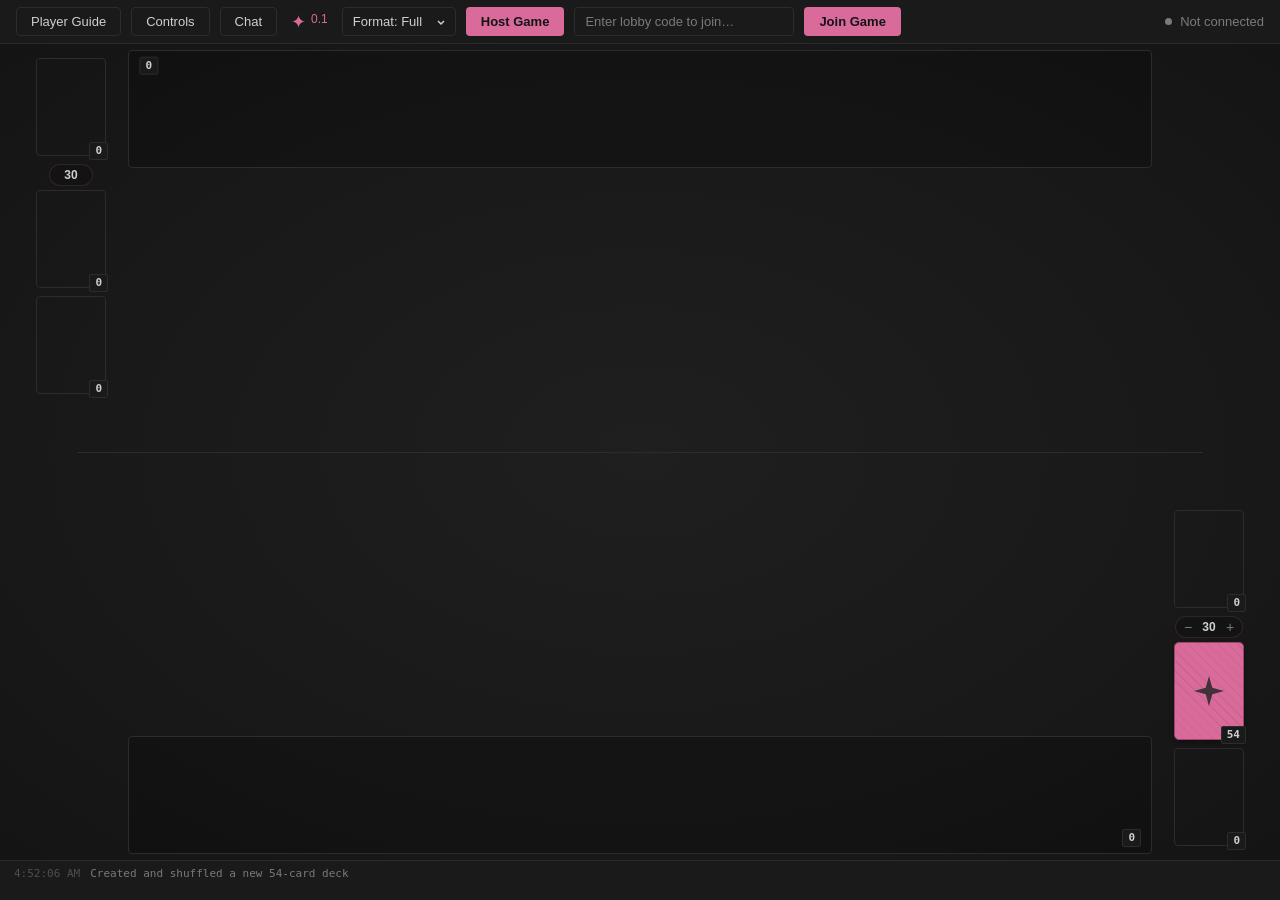
==== sigil/index.html @ 4a7f7f9b "sigil: update to latest version" ====
<!doctype html>
<html lang="en">
    <head>
        <meta charset="utf-8" />
        <meta name="viewport" content="width=device-width,initial-scale=1" />
        <title>Sigil (Version 0 Playtest)</title>
        <script src="peerjs.min.js"></script>
        <link rel="stylesheet" href="styles.css" />
    </head>
    <body>
        <header>
            <button id="btnGuide" class="secondary" type="button">
                Player Guide
            </button>
            <div class="controls-menu collapsed" id="controlsMenu">
                <button
                    class="controls-toggle secondary"
                    id="controlsHeader"
                    type="button"
                >
                    Controls
                </button>
                <div class="controls-panel">
                    <section class="controls-section">
                        <h3>Cards</h3>
                        <dl>
                            <dt><kbd>Drag</kbd></dt>
                            <dd>Move a card</dd>
                            <dt><kbd>T</kbd> + Drag</dt>
                            <dd>Rotate</dd>
                            <dt><kbd>P</kbd> + Click</dt>
                            <dd>Ping a card (visible to opponent)</dd>
                            <dt><kbd>C</kbd> + Hover</dt>
                            <dd>Show counter widget</dd>
                            <dt><kbd>C</kbd> + Scroll</dt>
                            <dd>Adjust counter value</dd>
                            <dt>Right-click</dt>
                            <dd>Open card / pile menu</dd>
                        </dl>
                    </section>
                    <section class="controls-section">
                        <h3>Chat</h3>
                        <dl>
                            <dt><kbd>Enter</kbd></dt>
                            <dd>Open chat</dd>
                            <dt><kbd>/</kbd></dt>
                            <dd>Open chat + start a command</dd>
                            <dt><kbd>Esc</kbd></dt>
                            <dd>Close chat</dd>
                        </dl>
                    </section>
                    <section class="controls-section">
                        <h3>Chat Commands</h3>
                        <dl>
                            <dt><code>/help</code></dt>
                            <dd>Show command list</dd>
                            <dt><code>/roll</code></dt>
                            <dd>Roll a d20</dd>
                            <dt><code>/win</code></dt>
                            <dd>Record a win</dd>
                            <dt><code>/stats</code></dt>
                            <dd>Show score</dd>
                            <dt><code>/reset</code></dt>
                            <dd>Reset board &amp; wins</dd>
                            <dt><code>/format</code> full | fast</dt>
                            <dd>Change format</dd>
                            <dt><code>/clear</code></dt>
                            <dd>Clear chat history</dd>
                        </dl>
                    </section>
                </div>
            </div>
            <!--<button id="btnRollD20" class="secondary" type="button">
                Roll d20
            </button>-->
            <div class="chat collapsed" id="chat">
                <button
                    class="chat-toggle secondary"
                    id="chatHeader"
                    type="button"
                >
                    Chat
                    <span class="chat-badge" id="chatBadge" hidden></span>
                </button>
                <div class="chat-panel">
                    <div class="chat-messages" id="chatMessages"></div>
                    <input
                        type="text"
                        id="chatInput"
                        class="chat-input"
                        placeholder="Type and press Enter…"
                        maxlength="500"
                        autocomplete="off"
                    />
                </div>
            </div>
            <span class="header-sep" aria-hidden="true"
                >✦ <span class="header-version">0.1</span></span
            >

            <select id="formatSelect" class="format-select">
                <option value="full">Format: Full</option>
                <option value="fast">Format: Fast</option>
            </select>
            <button id="btnHost">Host Game</button>
            <input
                type="text"
                id="joinId"
                placeholder="Enter lobby code to join…"
            />
            <button id="btnJoin">Join Game</button>
            <span class="status" id="status">Not connected</span>
        </header>

        <div class="table">
            <!-- Opponent half (top) -->
            <div class="half opp">
                <div class="hand-row">
                    <div class="hand opp" id="oppHand">
                        <div class="hand-pip" id="oppHandCount">0</div>
                    </div>
                </div>
                <div class="board-container">
                    <canvas class="board opp-board" id="oppBoard"></canvas>
                </div>
                <div class="zones-side">
                    <div class="side-label">Opponent</div>
                    <div class="zone">
                        <div class="pile" id="oppSetPile">
                            <div class="stacked"></div>
                            <div class="card-host"></div>
                            <div class="count-badge" id="oppSetCount">0</div>
                        </div>
                    </div>
                    <div class="zone">
                        <div class="counter readonly">
                            <span class="cnum" id="oppDeckCounter">0</span>
                        </div>
                        <div class="pile" id="oppDeckPile">
                            <div class="stacked"></div>
                            <div class="card-host"></div>
                            <div class="count-badge" id="oppDeckCount">0</div>
                        </div>
                    </div>
                    <div class="zone">
                        <div class="pile" id="oppDiscardPile">
                            <div class="stacked"></div>
                            <div class="card-host"></div>
                            <div class="count-badge" id="oppDiscardCount">
                                0
                            </div>
                        </div>
                    </div>
                </div>
            </div>

            <div class="midline"></div>

            <!-- Self half (bottom) -->
            <div class="half self">
                <div class="board-container">
                    <canvas class="board" id="selfBoard"></canvas>
                </div>
                <div class="hand-row">
                    <div class="hand self" id="selfHand">
                        <div class="hand-pip" id="selfHandCount">0</div>
                    </div>
                </div>
                <div class="zones-side">
                    <div class="side-label you">You</div>
                    <div class="zone">
                        <div class="pile" id="selfSetPile">
                            <div class="stacked"></div>
                            <div class="card-host"></div>
                            <div class="count-badge" id="selfSetCount">0</div>
                        </div>
                    </div>
                    <div class="zone">
                        <div class="counter" id="selfDeckCounterUI">
                            <button class="cb" data-act="dec" type="button">
                                −
                            </button>
                            <span class="cnum" id="selfDeckCounter">20</span>
                            <button class="cb" data-act="inc" type="button">
                                +
                            </button>
                        </div>
                        <div class="pile" id="selfDeckPile">
                            <div class="stacked"></div>
                            <div class="card-host"></div>
                            <div class="count-badge" id="selfDeckCount">0</div>
                        </div>
                    </div>
                    <div class="zone">
                        <div class="pile" id="selfDiscardPile">
                            <div class="stacked"></div>
                            <div class="card-host"></div>
                            <div class="count-badge" id="selfDiscardCount">
                                0
                            </div>
                        </div>
                    </div>
                </div>
            </div>
        </div>

        <div class="log" id="log"></div>

        <div class="ctx-menu" id="ctxMenu"></div>
        <div class="card-tooltip" id="cardTooltip"></div>

        <div class="modal-bg" id="modal">
            <div class="modal">
                <h3 id="modalTitle">Search deck</h3>
                <div class="deck-list" id="modalList"></div>
                <div class="footer">
                    <button class="secondary" id="modalClose">Close</button>
                </div>
            </div>
        </div>

        <div class="modal-bg" id="formatModal">
            <div class="modal modal-format">
                <h3>Fast format</h3>
                <div class="format-section">
                    <div class="format-section-title">
                        Choose a premade deck
                    </div>
                    <div class="format-premades" id="formatPremades"></div>
                </div>
                <div class="format-section">
                    <div class="format-section-title">
                        Or build your own — click cards to add or remove them.
                        Hover to see what a card does.
                    </div>
                    <div class="format-card-picker" id="formatCardPicker"></div>
                    <div class="format-card-count" id="formatCardCount">
                        0 / 25 cards
                    </div>
                </div>
                <div class="footer">
                    <div class="format-share">
                        <button
                            class="secondary"
                            id="formatExport"
                            type="button"
                        >
                            Export
                        </button>
                        <input
                            type="text"
                            id="formatDeckCode"
                            class="format-deck-code"
                            placeholder="Deck code…"
                            spellcheck="false"
                        />
                        <button
                            class="secondary"
                            id="formatImport"
                            type="button"
                        >
                            Import deck
                        </button>
                        <span
                            class="format-share-status"
                            id="formatShareStatus"
                        ></span>
                    </div>
                    <div class="format-actions">
                        <button
                            class="secondary"
                            id="formatCancel"
                            type="button"
                        >
                            Cancel
                        </button>
                        <button
                            class="secondary"
                            id="formatClearPick"
                            type="button"
                        >
                            Clear selected
                        </button>
                        <button id="formatApply" type="button">Save</button>
                    </div>
                </div>
            </div>
        </div>

        <div class="modal-bg" id="guideModal">
            <div class="modal modal-guide">
                <div class="guide-header">
                    <h3>Guide</h3>
                    <div class="guide-controls">
                        <button
                            class="secondary"
                            id="guideZoomOut"
                            type="button"
                            title="Zoom out"
                        >
                            −
                        </button>
                        <span class="guide-zoom" id="guideZoomLabel">100%</span>
                        <button
                            class="secondary"
                            id="guideZoomIn"
                            type="button"
                            title="Zoom in"
                        >
                            +
                        </button>
                        <button
                            class="secondary"
                            id="guideZoomFit"
                            type="button"
                            title="Fit to window"
                        >
                            Fit
                        </button>
                        <button
                            class="secondary"
                            id="guideOpenTab"
                            type="button"
                            title="Open the image in a new tab"
                        >
                            Open in tab
                        </button>
                        <button class="secondary" id="guideClose" type="button">
                            Close
                        </button>
                    </div>
                </div>
                <div class="guide-image-container" id="guideImageContainer">
                    <div class="guide-image-wrap">
                        <img id="guideImage" src="guide.png" alt="Guide" />
                    </div>
                </div>
            </div>
        </div>

        <script src="game.js" defer></script>
    </body>
</html>
---- sigil/styles.css ----
:root {
    --bg: #141414;
    --table: #181818;
    --table2: #1f1f1f;
    --panel: #1a1a1a;
    --panel2: #232323;
    --border: #2c2c2c;
    --border-soft: #1f1f1f;
    --text: #cfcfcf;
    --muted: #7a7a7a;
    --accent: #4a7fb4;
    --accent2: #3a6a99;
    --accent-glow: rgba(74, 127, 180, 0.78);
    --accent-tint: rgba(74, 127, 180, 0.16);
    --danger: #c47070;
    --red: #c44545;
    --ok: #88c098;
    /* Card-back palette — solid blue to pop against the near-black
       table. The sparkle mark is light gray, matching the reference. */
    --card-back: #4a7fb4;
    --card-back2: #5e93c8;
    --card-back-border: #345d85;
    --card-back-mark: rgba(207, 207, 207, 0.92);
}
* {
    box-sizing: border-box;
}
html,
body {
    height: 100%;
}
body {
    margin: 0;
    font-family: -apple-system, BlinkMacSystemFont, "Segoe UI", sans-serif;
    background: var(--bg);
    color: var(--text);
    font-size: 14px;
    display: flex;
    flex-direction: column;
    overflow: hidden;
}
header {
    padding: 7px 16px;
    background: var(--panel);
    border-bottom: 1px solid var(--border);
    display: flex;
    align-items: center;
    gap: 10px;
    flex-wrap: wrap;
    flex-shrink: 0;
}
header h1 {
    font-size: 13px;
    margin: 0;
    font-weight: 500;
    color: var(--text);
}
/* Inline sigil — separates the local-action group (title + Guide /
   Roll d20) from the network controls (Host / Join). Echoes the
   card-back mark. */
.header-sep {
    color: var(--accent);
    font-size: 18px;
    line-height: 1;
    user-select: none;
    margin: 0 4px;
}
.header-version {
    color: var(--accent);
    font-size: 12px;
    user-select: none;
    line-height: 1;
    vertical-align: top;
}
button {
    background: var(--accent);
    color: var(--accent-text, #f5f5f5);
    border: 1px solid transparent;
    padding: 6px 14px;
    border-radius: 4px;
    cursor: pointer;
    font-size: 13px;
    font-family: inherit;
    font-weight: 600;
    transition:
        background 0.1s ease,
        border-color 0.1s ease,
        color 0.1s ease;
}
button:hover {
    background: var(--accent2);
    color: var(--accent-text, #f5f5f5);
}
button:active {
    transform: translateY(1px);
}
button.secondary {
    background: transparent;
    border-color: var(--border);
    color: var(--text);
    font-weight: 500;
}
button.secondary:hover {
    /* Keep text bright on hover so the affordance stays readable
       regardless of palette — for dark accents (black) the accent
       border alone would be invisible. The subtle bg lift gives a
       visible feedback even when the accent itself is dim. */
    background: rgba(255, 255, 255, 0.04);
    border-color: var(--accent);
    color: var(--text);
}
input[type="text"] {
    background: transparent;
    color: var(--text);
    border: 1px solid var(--border);
    border-radius: 4px;
    padding: 6px 10px;
    font-family: inherit;
    font-size: 13px;
    min-width: 220px;
    outline: none;
    transition:
        border-color 0.12s ease,
        box-shadow 0.12s ease;
}
input[type="text"]:focus {
    border-color: var(--accent);
    box-shadow: 0 0 0 2px var(--accent-tint);
}
input[type="text"]::placeholder {
    color: var(--muted);
}
.format-select {
    background: transparent;
    color: var(--text);
    border: 1px solid var(--border);
    border-radius: 4px;
    padding: 6px 28px 6px 10px;
    font-family: inherit;
    font-size: 13px;
    cursor: pointer;
    appearance: none;
    -webkit-appearance: none;
    /* Tiny chevron rendered via SVG background so the native dropdown
       indicator (which the appearance reset hid) still has a visual. */
    background-image: url("data:image/svg+xml;utf8,<svg xmlns='http://www.w3.org/2000/svg' viewBox='0 0 12 12' fill='none' stroke='%23cfcfcf' stroke-width='1.5'><path d='M3 5l3 3 3-3'/></svg>");
    background-repeat: no-repeat;
    background-position: right 8px center;
    background-size: 12px;
}
.format-select:hover,
.format-select:focus {
    border-color: var(--muted);
    outline: none;
}
.format-select option {
    background: var(--panel);
    color: var(--text);
}

.status {
    margin-left: auto;
    color: var(--muted);
    font-size: 13px;
    display: inline-flex;
    align-items: center;
    gap: 8px;
}
.status::before {
    content: "";
    width: 7px;
    height: 7px;
    border-radius: 50%;
    background: currentColor;
}
.status.connected {
    color: var(--ok);
}
.status.error {
    color: var(--danger);
}

.table {
    flex: 1;
    background: radial-gradient(
        ellipse at center,
        var(--table2) 0%,
        var(--table) 70%,
        var(--bg) 100%
    );
    display: flex;
    flex-direction: column;
    min-height: 0;
    overflow: hidden;
}
.half {
    flex: 1;
    display: flex;
    flex-direction: column;
    min-height: 0;
    position: relative; /* anchor for the absolutely-positioned zones-side */
}
.midline {
    height: 1px;
    background: var(--border);
    margin: 0 6%;
    flex-shrink: 0;
}

/* board-container holds the board (full-bleed) and a zones-side overlay
     for deck/discard. Cards can be dropped anywhere on the board. */
.board-container {
    flex: 1;
    position: relative;
    min-height: 0;
}
.board {
    position: absolute;
    inset: 0;
    overflow: hidden;
    display: block;
    touch-action: none;
}
canvas.board {
    /* canvas-specific: fill container */
    width: 100%;
    height: 100%;
}
.board.opp-board {
    transform: rotate(180deg);
}
.board.grab {
    cursor: grabbing;
}

/* Deck + discard column. Floats absolutely over the half so its height
   does not push on the hand-row or shrink the play canvas. It hugs the
   inner edge of the centered hand rectangle horizontally, and anchors to
   the player's edge vertically (bottom for self, top for opp).
   pointer-events: none lets the empty parts pass clicks through to the
   canvas behind; the piles and counter buttons override with auto. */
.zones-side {
    position: absolute;
    display: flex;
    flex-direction: column;
    gap: 8px;
    align-items: center;
    padding: 6px 14px;
    z-index: 5;
    pointer-events: none;
}
.zones-side > * {
    pointer-events: auto;
}
/* Inner edge of the centered hand = 50% ± (hand-width / 2). Hand width is
   `min(80%, calc(100% - 240px))`, so its half-width is the same min(...). */
.half.self .zones-side {
    left: calc(50% + min(40%, calc(50% - 120px)) + 8px);
    bottom: 8px;
}
.half.opp .zones-side {
    right: calc(50% + min(40%, calc(50% - 120px)) + 8px);
    top: 8px;
}

.dragging-ghost-src {
    visibility: hidden;
}
.board.drag-over {
    outline: 1px dashed var(--accent-glow);
    outline-offset: -4px;
}

/* hand-row is just a thin strip at the player's edge — only contains the
   hand. The deck/discard live in a separate .zones-side overlay that's
   anchored to the half (see below), so this row's height doesn't shrink
   the play area. */
.hand-row {
    display: flex;
    justify-content: center;
    align-items: center;
    flex-shrink: 0;
    padding: 6px 0;
}
.hand {
    /* 80% of window, but clamped so ~120px of room is reserved on each
       side for the zones-side column. */
    width: min(80%, calc(100% - 240px));
    min-height: 118px;
    display: flex;
    align-items: center;
    justify-content: center;
    padding: 6px 8px;
    border-radius: 4px;
    flex-wrap: wrap;
    background: rgba(0, 0, 0, 0.22);
    position: relative; /* anchor for the hand-pip count badge */
}
/* Small "current cards in hand" count in the hand's inner corner —
   rectangular bordered chip matching the deck/discard pile count-badge
   so the three "card-count" readouts share one visual language. */
.hand-pip {
    position: absolute;
    bottom: 6px;
    right: 10px;
    background: var(--panel);
    border: 1px solid var(--border);
    color: var(--text);
    border-radius: 2px;
    padding: 1px 5px;
    font-family: ui-monospace, Menlo, monospace;
    font-size: 11px;
    font-weight: 600;
    line-height: 1.3;
    font-variant-numeric: tabular-nums;
    pointer-events: none;
    z-index: 4;
}
.hand.opp .hand-pip {
    /* Opp's hand is rotated 180°; counter-rotate the pip so the digit
       reads upright from our perspective. */
    transform: rotate(180deg);
}
.half.self .hand {
    border: 1px solid var(--border);
}
.half.opp .hand {
    border: 1px solid var(--border);
}
.hand.opp {
    transform: rotate(180deg);
}
.hand.drag-over,
.hand-row.drag-over {
    background: var(--accent-tint);
    border-radius: 4px;
}

.card-wrap {
    position: relative;
    margin-left: -22px;
    cursor: grab;
}
.card-wrap:first-child {
    margin-left: 0;
}
.hand:not(.opp) .card-wrap:hover:not(.dragging-ghost-src) {
    transform: translateY(-10px);
    z-index: 5;
}
.hand:not(.opp) .card-wrap.menu-open {
    transform: translateY(-10px);
    z-index: 6;
}
.card-wrap:active {
    cursor: grabbing;
}

/* Zone (deck/discard) pile */
.zone {
    display: flex;
    flex-direction: column;
    align-items: center;
    gap: 4px;
}

/* Number counter (above the deck and on cards). Single rounded chip
   with a "−", value, and "+" inside — visually mirrors the canvas
   widget drawn on cards while C is held (see drawCounterWidget). */
.counter {
    display: inline-flex;
    align-items: center;
    background: rgba(20, 20, 20, 0.92);
    border: 1px solid var(--accent-tint);
    border-radius: 999px;
    padding: 0 2px;
    font-size: 12px;
    font-weight: 600;
    color: var(--text);
    line-height: 1;
    font-variant-numeric: tabular-nums;
}
.counter .cnum {
    min-width: 22px;
    text-align: center;
    padding: 4px 4px;
}
.counter .cb {
    background: transparent;
    border: 0;
    color: var(--muted);
    width: 20px;
    height: 20px;
    padding: 0;
    border-radius: 999px;
    font-size: 14px;
    font-weight: 500;
    line-height: 1;
    cursor: pointer;
    display: inline-flex;
    align-items: center;
    justify-content: center;
    transition:
        background 0.1s ease,
        color 0.1s ease;
}
.counter .cb:hover {
    background: rgba(255, 255, 255, 0.06);
    color: var(--accent);
}
.counter.readonly {
    padding: 0 10px;
}
.zone .label {
    font-size: 10px;
    text-transform: uppercase;
    letter-spacing: 0.7px;
    color: var(--muted);
}
.zone .pile {
    position: relative;
    width: 70px;
    height: 98px;
    cursor: pointer;
}
.half.opp .zone .pile#oppDeckPile {
    cursor: default; /* opp's deck isn't clickable from this side */
}
.zone .pile .stacked {
    position: absolute;
    inset: 0;
    background: transparent;
    border: 1px solid var(--border);
    border-radius: 4px;
}
.zone .pile.drag-over .stacked {
    border-color: var(--accent);
    background: var(--accent-tint);
}
.zone .pile .card-host {
    position: absolute;
    inset: 0;
}
.zone .pile .count-badge {
    position: absolute;
    bottom: -4px;
    right: -2px;
    background: var(--panel);
    border: 1px solid var(--border);
    color: var(--text);
    border-radius: 2px;
    padding: 1px 5px;
    font-family: ui-monospace, Menlo, monospace;
    font-size: 11px;
    font-weight: 600;
    font-variant-numeric: tabular-nums;
    line-height: 1.3;
    z-index: 5;
    pointer-events: none;
}

/* Card visuals */
.card {
    width: 70px;
    height: 98px;
    background: #e8e6df;
    color: #1f1f1f;
    border-radius: 5px;
    display: flex;
    flex-direction: column;
    padding: 5px 7px;
    font-weight: 600;
    box-shadow: 0 2px 5px rgba(0, 0, 0, 0.35);
    user-select: none;
    position: relative;
    border: 1px solid rgba(0, 0, 0, 0.22);
}
.card.red {
    color: var(--red);
}
.card.face-down {
    /* Subtle diagonal stripe pattern overlaid on the solid card-back
       color. The stripe color is per-palette: light-with-low-alpha for
       dark backs, dark-with-low-alpha for light backs, so the texture
       reads regardless of which color the player picked. */
    background:
        repeating-linear-gradient(
            45deg,
            transparent 0,
            transparent 6px,
            var(--card-back-pattern) 6px,
            var(--card-back-pattern) 7px
        ),
        var(--card-back);
    border: 1px solid var(--card-back-border);
    overflow: hidden;
}
/* Sigil mark on every face-down card — 4-point sparkle. Same motif on
   canvas-drawn played cards (see drawCardBack), so deck/discard piles
   and played face-down cards read as one design. */
.card.face-down::before {
    content: "";
    position: absolute;
    top: 50%;
    left: 50%;
    width: 30px;
    height: 30px;
    margin: -15px 0 0 -15px;
    background: var(--card-back-mark);
    clip-path: polygon(
        50% 0%,
        61% 39%,
        100% 50%,
        61% 61%,
        50% 100%,
        39% 61%,
        0% 50%,
        39% 39%
    );
    pointer-events: none;
}
.card.small.face-down::before {
    width: 22px;
    height: 22px;
    margin: -11px 0 0 -11px;
}
.card .corner {
    font-size: 13px;
    line-height: 1.05;
}
.card .corner.br {
    margin-top: auto;
    align-self: flex-end;
    transform: rotate(180deg);
}
.card .center {
    position: absolute;
    top: 50%;
    left: 50%;
    transform: translate(-50%, -50%);
    font-size: 22px;
}
.card.small {
    width: 54px;
    height: 76px;
    padding: 4px 5px;
}
.card.small .corner {
    font-size: 11px;
}
.card.small .center {
    font-size: 16px;
}
.card.joker .center {
    font-size: 11px;
    font-weight: 700;
    letter-spacing: 0.5px;
}

/* Ghost element (floats during drag) */
.drag-ghost {
    position: fixed;
    pointer-events: none;
    z-index: 1000;
    opacity: 0.9;
    box-shadow: 0 8px 20px rgba(0, 0, 0, 0.45);
    transform: rotate(2deg);
    border-radius: 5px;
}

/* Card tooltip (appears after hovering a played card for ~1s) */
.card-tooltip {
    position: fixed;
    background: var(--panel);
    color: var(--text);
    border: 1px solid var(--border);
    border-radius: 4px;
    padding: 7px 10px;
    font-size: 14px;
    line-height: 1.35;
    max-width: 280px;
    box-shadow: 0 6px 18px rgba(0, 0, 0, 0.5);
    z-index: 500;
    pointer-events: none;
    opacity: 0;
    transform: translateY(4px);
    transition:
        opacity 0.12s ease,
        transform 0.12s ease;
    white-space: pre-wrap;
}
.card-tooltip.visible {
    opacity: 1;
    transform: translateY(0);
}
.card-tooltip .tt-title {
    font-weight: 600;
    color: var(--accent);
    margin-bottom: 3px;
}

/* Context menu */
.ctx-menu {
    position: fixed;
    background: var(--panel);
    border: 1px solid var(--border);
    border-radius: 4px;
    padding: 4px;
    box-shadow: 0 6px 20px rgba(0, 0, 0, 0.5);
    z-index: 200;
    min-width: 180px;
    display: none;
    flex-direction: column;
}
.ctx-menu.open {
    display: flex;
}
.ctx-menu .item {
    padding: 6px 10px;
    border-radius: 2px;
    cursor: pointer;
    font-size: 13px;
    color: var(--text);
    display: flex;
    align-items: center;
    gap: 8px;
    position: relative;
}
.ctx-menu .item:hover {
    background: var(--accent);
    color: var(--accent-text, #f5f5f5);
}
.ctx-menu .item.disabled {
    color: var(--muted);
    cursor: not-allowed;
}
.ctx-menu .item.disabled:hover {
    background: transparent;
    color: var(--muted);
}
.ctx-menu .ctx-label {
    flex: 1;
    min-width: 0;
}
.ctx-menu .ctx-swatch {
    width: 14px;
    height: 14px;
    border-radius: 2px;
    border: 1px solid rgba(0, 0, 0, 0.4);
    flex-shrink: 0;
}
.ctx-menu .item.has-submenu .ctx-arrow {
    color: var(--muted);
    margin-left: 6px;
    font-size: 14px;
    line-height: 1;
}
.ctx-menu .item.has-submenu:hover .ctx-arrow {
    color: var(--accent-text, #f5f5f5);
}
.ctx-menu .ctx-submenu {
    position: absolute;
    top: -5px;
    left: 100%;
    background: var(--panel);
    border: 1px solid var(--border);
    border-radius: 4px;
    padding: 4px;
    min-width: 140px;
    display: none;
    flex-direction: column;
    box-shadow: 0 6px 20px rgba(0, 0, 0, 0.5);
    z-index: 1;
}
.ctx-menu .item.has-submenu:hover > .ctx-submenu,
.ctx-menu .ctx-submenu:hover {
    display: flex;
}
/* Flip the submenu when opening to the right or down would clip the
   viewport. JS adds the class on mouseenter after measuring. */
.ctx-menu .item.has-submenu.flip-left > .ctx-submenu {
    left: auto;
    right: 100%;
}
.ctx-menu .item.has-submenu.flip-up > .ctx-submenu {
    top: auto;
    bottom: -5px;
}
.ctx-menu .sep {
    height: 1px;
    background: var(--border);
    margin: 4px 2px;
}
.ctx-menu .header {
    padding: 4px 10px;
    font-size: 11px;
    color: var(--muted);
    text-transform: uppercase;
    letter-spacing: 0.5px;
}

/* Modal */
.modal-bg {
    display: none;
    position: fixed;
    inset: 0;
    background: rgba(0, 0, 0, 0.6);
    z-index: 100;
    justify-content: center;
    align-items: center;
}
.modal-bg.open {
    display: flex;
}
.modal {
    background: var(--panel);
    border: 1px solid var(--border);
    border-radius: 4px;
    padding: 22px 24px;
    max-width: 90vw;
    max-height: 80vh;
    overflow: auto;
    min-width: 420px;
}
.modal h3 {
    margin: 0 0 14px;
    font-size: 14px;
    font-weight: 600;
    color: var(--text);
}

/* Guide modal — image viewer with zoom + pan. Pin to a fixed size so the
   modal doesn't grow / shrink as the image zoom changes. */
.modal-guide {
    padding: 14px;
    width: 94vw;
    height: 92vh;
    max-width: 94vw;
    max-height: 92vh;
    overflow: hidden;
    display: flex;
    flex-direction: column;
    gap: 10px;
    min-width: 480px;
    box-sizing: border-box;
}
.guide-header {
    display: flex;
    align-items: center;
    justify-content: space-between;
    gap: 10px;
    flex-shrink: 0;
}
.guide-header h3 {
    margin: 0;
}
.guide-controls {
    display: flex;
    align-items: center;
    gap: 6px;
}
.guide-controls .guide-zoom {
    font-size: 12px;
    color: var(--muted);
    min-width: 44px;
    text-align: center;
    font-variant-numeric: tabular-nums;
}
.guide-image-container {
    flex: 1;
    min-height: 0;
    overflow: auto;
    background: rgba(0, 0, 0, 0.35);
    border: 1px solid var(--border);
    border-radius: 4px;
    cursor: grab;
}
.guide-image-container.grabbing {
    cursor: grabbing;
}
/* Inner wrap is at least the container's size so the image centers when
   it fits, and grows to the image's actual size when zoomed in so the
   container scrolls all the way to either edge in both axes. */
.guide-image-wrap {
    width: max-content;
    height: max-content;
    min-width: 100%;
    min-height: 100%;
    display: flex;
    align-items: center;
    justify-content: center;
    box-sizing: border-box;
}
.guide-image-container img {
    display: block;
    user-select: none;
    -webkit-user-drag: none;
    flex-shrink: 0;
    /* Image width is set in JS based on the zoom factor; height auto. */
}
.modal .deck-list {
    display: flex;
    flex-direction: column;
    gap: 14px;
    margin-bottom: 12px;
}
.modal .deck-list .suit-group {
    display: flex;
    flex-direction: column;
    gap: 6px;
    padding-top: 10px;
    border-top: 1px solid var(--border);
}
.modal .deck-list .suit-group:first-child {
    padding-top: 0;
    border-top: 0;
}
.modal .deck-list .suit-label {
    font-size: 12px;
    color: var(--muted);
    display: flex;
    align-items: center;
    gap: 6px;
}
.modal .deck-list .suit-label .sym {
    font-size: 16px;
    line-height: 1;
}
.modal .deck-list .suit-label.red {
    color: var(--red);
}
.modal .deck-list .suit-cards {
    display: flex;
    flex-wrap: wrap;
    gap: 6px;
}
/* Standard suits use a fixed 14-column grid (9 number columns + a thin
   divider column + 4 ace/face columns) so face cards align across all
   suits even when number cards are missing — the column width matches
   .card.small so each card fills its slot. */
.modal .deck-list .suit-grid {
    display: grid;
    grid-template-columns: repeat(9, 54px) auto repeat(4, 54px);
    gap: 6px;
    justify-content: start;
    align-items: center;
}
/* Thin vertical line separating number cards (2–10) from ace/face cards
   inside a suit row. Fades at both ends so it reads as a soft seam,
   not a hard cut. */
.modal .deck-list .rank-divider {
    width: 1px;
    height: 64px;
    align-self: center;
    background: linear-gradient(
        to bottom,
        transparent 0%,
        var(--border) 30%,
        var(--border) 70%,
        transparent 100%
    );
    margin: 0 6px;
    flex-shrink: 0;
}
.modal .deck-list .suit-grid .rank-divider {
    grid-column: 10;
    margin: 0;
}
.modal .deck-list .card.pickable {
    cursor: pointer;
    transition: transform 0.1s;
}
.modal .deck-list .card.pickable:hover {
    transform: translateY(-4px);
}
.modal .footer {
    display: flex;
    justify-content: flex-end;
    gap: 8px;
}
.modal-format .footer {
    justify-content: space-between;
    align-items: center;
    flex-wrap: wrap;
    row-gap: 8px;
    /* Extra bottom room for the share status that floats below the
       share row — sits inside the footer's padding so it never wraps
       the row even when the message is long. */
    padding-bottom: 18px;
    position: relative;
}
.modal-format .format-share {
    display: flex;
    align-items: center;
    gap: 6px;
    position: relative;
}
.modal-format .format-deck-code {
    width: 180px;
    min-width: 0;
    font-family: ui-monospace, Menlo, monospace;
    font-size: 12px;
    padding: 5px 8px;
}
.modal-format .format-share-status {
    /* Absolutely positioned below the share row so the (potentially
       long) status text doesn't push the row to wrap or shrink the
       Cancel/Clear/Save group beside it. */
    position: absolute;
    top: calc(100% + 4px);
    left: 0;
    font-family: ui-monospace, Menlo, monospace;
    font-size: 11px;
    color: var(--muted);
    white-space: nowrap;
    pointer-events: none;
}
.modal-format .format-share-status.error {
    color: var(--danger);
}
.modal-format .format-share-status.ok {
    color: var(--ok);
}
.modal-format .format-actions {
    display: flex;
    gap: 8px;
}

/* Fast-format deck-picker modal */
.modal-format {
    min-width: 720px;
    max-width: 820px;
    max-height: 92vh;
}
.modal-format .format-section {
    margin-bottom: 16px;
}
.modal-format .format-section-title {
    font-size: 12px;
    color: var(--muted);
    margin-bottom: 8px;
}
.modal-format .format-section-title code {
    background: rgba(255, 255, 255, 0.05);
    border: 1px solid var(--border);
    border-radius: 2px;
    padding: 0 3px;
    font-size: 11px;
    color: var(--text);
}
.modal-format .format-premades {
    display: flex;
    flex-wrap: wrap;
    gap: 6px;
}
/* Visual card picker — same suit-grouped layout as the search-deck
   modal, but each card is a toggle: dimmed by default, full opacity
   when picked, with an accent ring as the chosen indicator. */
.format-card-picker {
    display: flex;
    flex-direction: column;
    gap: 14px;
    margin-bottom: 6px;
}
.format-card-picker .suit-group {
    display: flex;
    flex-direction: column;
    gap: 6px;
    padding-top: 10px;
    border-top: 1px solid var(--border);
}
.format-card-picker .suit-group:first-child {
    padding-top: 0;
    border-top: 0;
}
.format-card-picker .suit-label {
    font-size: 12px;
    color: var(--muted);
    display: flex;
    align-items: center;
    gap: 6px;
}
.format-card-picker .suit-label .sym {
    font-size: 16px;
    line-height: 1;
}
.format-card-picker .suit-label.red {
    color: var(--red);
}
.format-card-picker .suit-cards {
    display: flex;
    flex-wrap: wrap;
    gap: 6px;
}
.format-card-picker .suit-grid {
    display: grid;
    grid-template-columns: repeat(9, 54px) auto repeat(4, 54px);
    gap: 6px;
    justify-content: start;
    align-items: center;
}
.format-card-picker .suit-grid .rank-divider {
    grid-column: 10;
    margin: 0;
    width: 1px;
    height: 64px;
    align-self: center;
    background: linear-gradient(
        to bottom,
        transparent 0%,
        var(--border) 30%,
        var(--border) 70%,
        transparent 100%
    );
}
.format-card-picker .card {
    cursor: pointer;
    opacity: 0.45;
    transition:
        opacity 0.1s,
        box-shadow 0.1s,
        transform 0.1s;
}
.format-card-picker .card:hover {
    opacity: 0.85;
    transform: translateY(-2px);
}
.format-card-picker .card.picked {
    opacity: 1;
    box-shadow:
        0 0 0 2px var(--accent),
        0 3px 6px rgba(0, 0, 0, 0.45);
}
.modal-format .format-card-count {
    margin-top: 6px;
    font-size: 12px;
    color: var(--muted);
    font-family: ui-monospace, Menlo, monospace;
    font-variant-numeric: tabular-nums;
    line-height: 1.55;
}
.modal-format .format-card-count.error {
    color: var(--danger);
}

.log {
    background: var(--panel);
    border-top: 1px solid var(--border);
    padding: 4px 14px;
    font-family: ui-monospace, Menlo, monospace;
    font-size: 11px;
    color: var(--muted);
    /* Fixed height — must NOT grow when new entries are added,
       or the table above resizes and percentage-positioned cards
       visually shift between the drop and the render. */
    height: 40px;
    overflow-y: auto;
    flex-shrink: 0;
    box-sizing: border-box;
    line-height: 1.55;
    overflow-y: hidden;
}
.log .entry {
    padding: 0;
    display: flex;
    gap: 10px;
    align-items: baseline;
}
.log .entry .ts {
    color: var(--muted);
    opacity: 0.55;
    font-variant-numeric: tabular-nums;
    flex-shrink: 0;
}
.log .entry .msg {
    color: var(--muted);
    flex: 1;
    min-width: 0;
}

.side-label {
    display: none; /* position already conveys ownership */
}

/* Chat — lives in the top bar as a button. Clicking the button
   toggles a floating dropdown panel below it. A small accent dot
   sits inside the button when an unread message has arrived. */
.chat {
    position: relative;
    display: inline-flex;
}
.chat-toggle {
    display: inline-flex;
    align-items: center;
    gap: 8px;
    position: relative;
}
.chat-badge {
    width: 7px;
    height: 7px;
    border-radius: 50%;
    background: var(--accent);
    display: inline-block;
    /* Bumps the dot to be visually distinct even on accent-colored
       hover states. Pure indicator — no count. */
}
/* The `hidden` attribute normally implies `display: none`, but the
   author-set `display: inline-block` above overrides it. Re-assert
   the hide so toggling `hidden` actually hides the dot. */
.chat-badge[hidden] {
    display: none;
}
.chat-panel {
    position: absolute;
    top: calc(100% + 6px);
    left: 0;
    width: 320px;
    height: 360px;
    background: var(--panel);
    border: 1px solid var(--border);
    border-radius: 4px;
    box-shadow: 0 6px 20px rgba(0, 0, 0, 0.4);
    z-index: 60;
    display: flex;
    flex-direction: column;
    overflow: hidden;
}
.chat.collapsed .chat-panel {
    display: none;
}
.chat-messages {
    flex: 1;
    overflow-y: auto;
    padding: 8px 10px;
    font-size: 12px;
    line-height: 1.4;
    display: flex;
    flex-direction: column;
    gap: 6px;
}
.chat-message {
    display: flex;
    flex-direction: column;
    word-wrap: break-word;
    overflow-wrap: anywhere;
}
.chat-message .chat-sender {
    font-family: ui-monospace, Menlo, monospace;
    font-size: 10px;
    color: var(--muted);
    text-transform: uppercase;
    letter-spacing: 0.05em;
    line-height: 1;
    margin-bottom: 2px;
}
.chat-message.self .chat-sender {
    color: var(--accent);
}
.chat-message.opp .chat-sender {
    color: var(--opp-accent, var(--muted));
}
.chat-message .chat-text {
    color: var(--text);
}
.chat-message.system {
    flex-direction: row;
    align-items: baseline;
    gap: 6px;
    color: var(--muted);
    font-style: italic;
    font-size: 11px;
}
.chat-message.system .chat-text {
    color: var(--muted);
}
.chat-message.system .chat-system-icon {
    flex-shrink: 0;
    font-style: normal;
    font-size: 12px;
}
.chat-input {
    border: 0;
    border-top: 1px solid var(--border);
    border-radius: 0;
    background: transparent;
    padding: 8px 10px;
    color: var(--text);
    font-family: inherit;
    font-size: 13px;
    outline: none;
    min-width: 0;
    width: 100%;
    box-sizing: border-box;
}
.chat-input:focus {
    background: rgba(255, 255, 255, 0.02);
}
.chat-input::placeholder {
    color: var(--muted);
}

/* Controls dropdown — mirrors the chat panel pattern: a header button
   in the top bar, an absolutely-positioned panel below that toggles
   on click and closes on outside-click. Content is a list of action /
   description rows grouped into sections. */
.controls-menu {
    position: relative;
    display: inline-flex;
}
.controls-panel {
    position: absolute;
    top: calc(100% + 6px);
    left: 0;
    width: 320px;
    max-height: 460px;
    background: var(--panel);
    border: 1px solid var(--border);
    border-radius: 4px;
    box-shadow: 0 6px 20px rgba(0, 0, 0, 0.4);
    z-index: 60;
    overflow-y: hidden;
    padding: 10px 12px 12px;
}
.controls-menu.collapsed .controls-panel {
    display: none;
}
.controls-section + .controls-section {
    margin-top: 12px;
}
.controls-section h3 {
    margin: 0 0 6px;
    font-size: 11px;
    text-transform: uppercase;
    letter-spacing: 0.06em;
    color: var(--muted);
    font-weight: 600;
}
.controls-section dl {
    margin: 0;
    display: grid;
    grid-template-columns: max-content 1fr;
    gap: 4px 12px;
    font-size: 12px;
    line-height: 1.4;
}
.controls-section dt {
    color: var(--text);
    white-space: nowrap;
}
.controls-section dd {
    margin: 0;
    color: var(--muted);
}
.controls-section kbd,
.controls-section code {
    display: inline-block;
    padding: 1px 5px;
    border: 1px solid var(--border);
    border-radius: 3px;
    background: rgba(255, 255, 255, 0.04);
    font-family: ui-monospace, Menlo, monospace;
    font-size: 11px;
    color: var(--text);
}
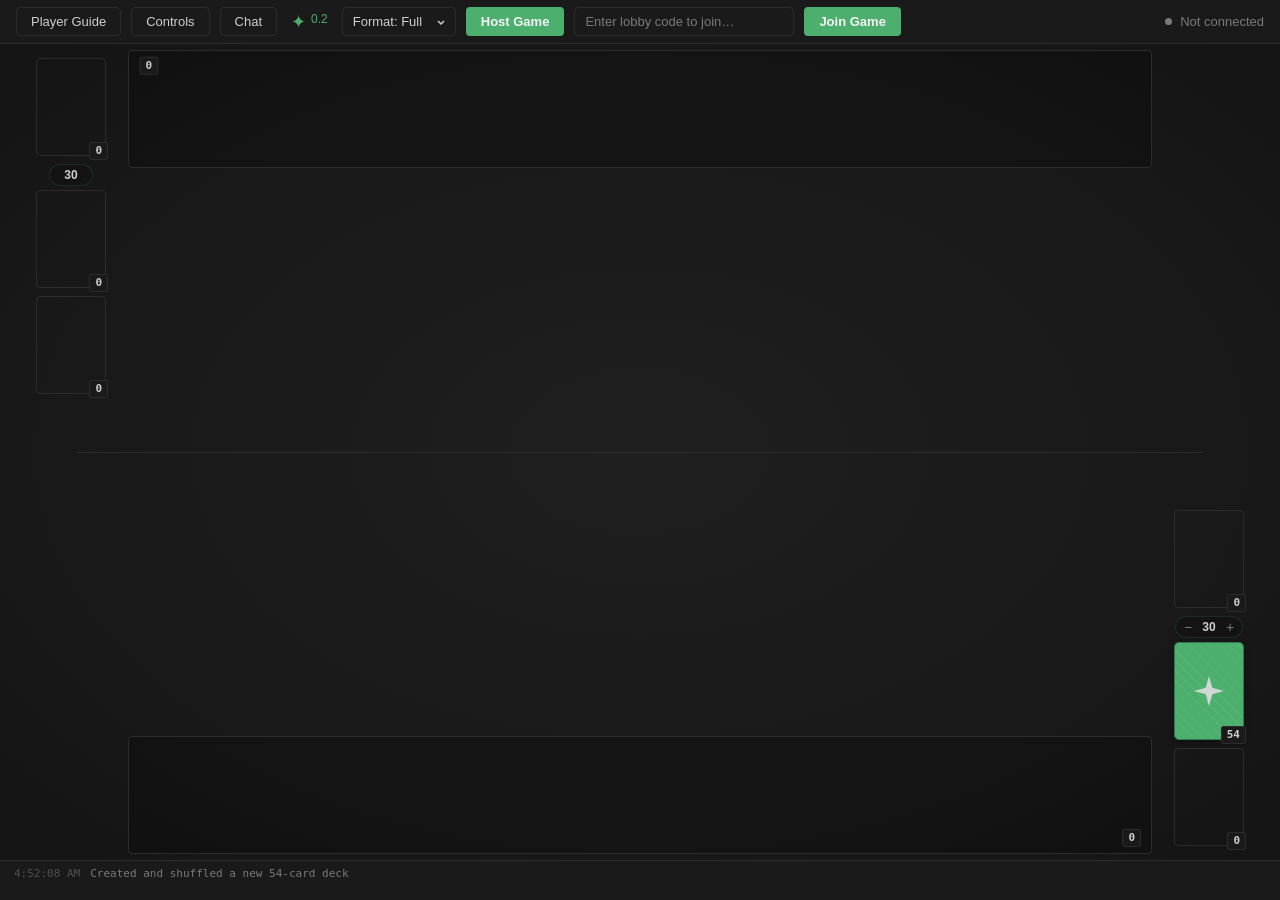
==== commit 2abcdd50: "sigil: v0.2" ====
--- a/sigil/index.html
+++ b/sigil/index.html
@@ -95,7 +95,7 @@
                 </div>
             </div>
             <span class="header-sep" aria-hidden="true"
-                >✦ <span class="header-version">0.1</span></span
+                >✦ <span class="header-version">0.2</span></span
             >
 
             <select id="formatSelect" class="format-select">
--- a/sigil/styles.css
+++ b/sigil/styles.css
@@ -296,6 +296,21 @@
     background: rgba(0, 0, 0, 0.22);
     position: relative; /* anchor for the hand-pip count badge */
 }
+/* Revealed-hand indicator — accent-tinted border + faint inner glow so
+   the owner can see at a glance that their hand is visible to the
+   opponent. Self uses --accent; opp uses --opp-accent (from the opp's
+   palette) so each player's revealed-hand chrome stays in their own
+   color. */
+.hand.revealed {
+    box-shadow:
+        0 0 0 1px var(--accent),
+        inset 0 0 12px rgba(255, 255, 255, 0.04);
+}
+.hand.opp.revealed {
+    box-shadow:
+        0 0 0 1px var(--opp-accent, var(--accent)),
+        inset 0 0 12px rgba(255, 255, 255, 0.04);
+}
 /* Small "current cards in hand" count in the hand's inner corner —
    rectangular bordered chip matching the deck/discard pile count-badge
    so the three "card-count" readouts share one visual language. */
@@ -1178,6 +1193,15 @@
     font-style: normal;
     font-size: 12px;
 }
+/* Dice-roll lines pick up the roller's accent so it's obvious at a
+   glance who rolled. The icon stays its native colour; only the text
+   tints, which keeps the row from feeling like a heavy banner. */
+.chat-message.system.roll-self .chat-text {
+    color: var(--accent);
+}
+.chat-message.system.roll-opp .chat-text {
+    color: var(--opp-accent, var(--muted));
+}
 .chat-input {
     border: 0;
     border-top: 1px solid var(--border);
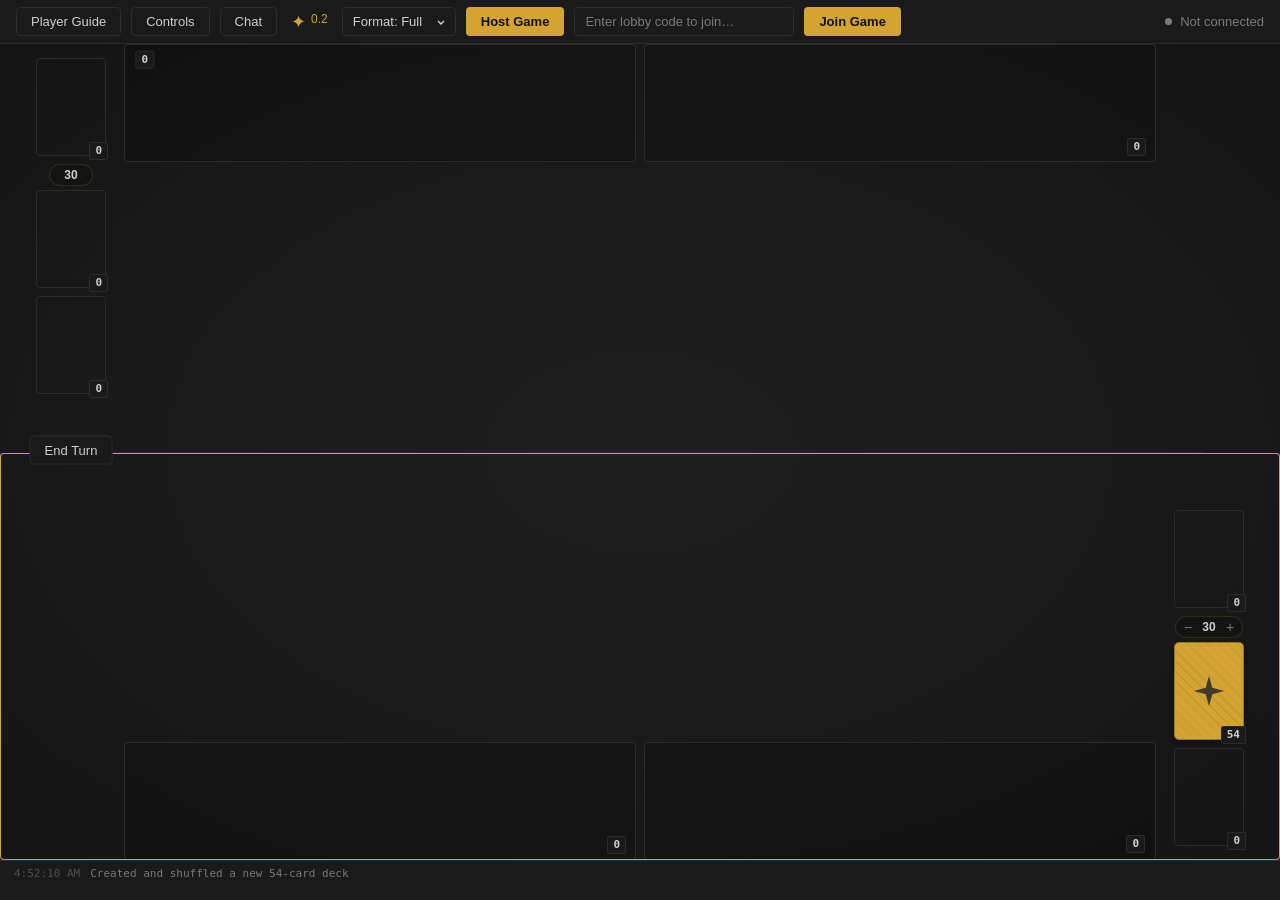
==== commit 7821943a: "sigil: latest update" ====
--- a/sigil/index.html
+++ b/sigil/index.html
@@ -39,6 +39,13 @@
                         </dl>
                     </section>
                     <section class="controls-section">
+                        <h3>Turn</h3>
+                        <dl>
+                            <dt><kbd>Space</kbd></dt>
+                            <dd>End turn</dd>
+                        </dl>
+                    </section>
+                    <section class="controls-section">
                         <h3>Chat</h3>
                         <dl>
                             <dt><kbd>Enter</kbd></dt>
@@ -54,16 +61,6 @@
                         <dl>
                             <dt><code>/help</code></dt>
                             <dd>Show command list</dd>
-                            <dt><code>/roll</code></dt>
-                            <dd>Roll a d20</dd>
-                            <dt><code>/win</code></dt>
-                            <dd>Record a win</dd>
-                            <dt><code>/stats</code></dt>
-                            <dd>Show score</dd>
-                            <dt><code>/reset</code></dt>
-                            <dd>Reset board &amp; wins</dd>
-                            <dt><code>/format</code> full | fast</dt>
-                            <dd>Change format</dd>
                             <dt><code>/clear</code></dt>
                             <dd>Clear chat history</dd>
                         </dl>
@@ -119,6 +116,9 @@
                     <div class="hand opp" id="oppHand">
                         <div class="hand-pip" id="oppHandCount">0</div>
                     </div>
+                    <div class="tabled opp" id="oppTabled">
+                        <div class="hand-pip" id="oppTabledCount">0</div>
+                    </div>
                 </div>
                 <div class="board-container">
                     <canvas class="board opp-board" id="oppBoard"></canvas>
@@ -162,6 +162,9 @@
                     <canvas class="board" id="selfBoard"></canvas>
                 </div>
                 <div class="hand-row">
+                    <div class="tabled self" id="selfTabled">
+                        <div class="hand-pip" id="selfTabledCount">0</div>
+                    </div>
                     <div class="hand self" id="selfHand">
                         <div class="hand-pip" id="selfHandCount">0</div>
                     </div>
@@ -204,6 +207,12 @@
             </div>
         </div>
 
+        <div class="end-turn-fab">
+            <button id="btnEndTurn" class="secondary" type="button">
+                End Turn
+            </button>
+        </div>
+
         <div class="log" id="log"></div>
 
         <div class="ctx-menu" id="ctxMenu"></div>
--- a/sigil/styles.css
+++ b/sigil/styles.css
@@ -200,6 +200,61 @@
     min-height: 0;
     position: relative; /* anchor for the absolutely-positioned zones-side */
 }
+/* Active-turn indicator — soft accent-tinted glow that hugs the inner
+   edge of the active player's half. Self uses --accent; opp uses
+   --opp-accent so each side reads in their own color. The glow sits
+   on a ::before pseudo so it doesn't interfere with hit-testing on
+   the half's interactive contents. */
+.half::before {
+    content: "";
+    position: absolute;
+    inset: 0;
+    pointer-events: none;
+    border-radius: 4px;
+    box-shadow: inset 0 0 0 0 transparent;
+    transition: box-shadow 180ms ease-out;
+    z-index: 5;
+}
+.half.self.active-turn::before {
+    box-shadow: inset 0 0 0 1px var(--accent);
+}
+.half.opp.active-turn::before {
+    box-shadow: inset 0 0 0 1px var(--opp-accent, var(--accent));
+}
+/* End-turn floating button — wrapper handles positioning so the
+   button's own :active transform doesn't fight the centering math.
+   `left` is computed to match the horizontal center of the opp deck
+   pile (the zones-side right-edge math minus 8px gap minus 14px
+   padding minus half the 70px pile = 57px), so the button sits in a
+   visual column with the deck. Vertically centered along the midline.
+   z-index sits above the active-turn outline (z=5) but below chat /
+   modals (60+). Opaque panel background prevents the inset outline
+   from "cutting through" the transparent .secondary button. */
+.end-turn-fab {
+    position: fixed;
+    left: calc(50% - min(40%, calc(50% - 120px)) - 57px);
+    top: 50%;
+    transform: translate(-50%, -50%);
+    z-index: 55;
+    isolation: isolate;
+    background: var(--panel);
+    border-radius: 4px;
+}
+/* Kill the global button:active translate for this button — the user
+   wants no movement on click. */
+.end-turn-fab button:active {
+    transform: none;
+}
+/* Disabled (it's not your turn) — dim, no pointer, keep dimensions so
+   the layout doesn't shift. */
+.end-turn-fab button:disabled {
+    opacity: 0.4;
+    cursor: not-allowed;
+}
+.end-turn-fab button:disabled:hover {
+    background: transparent;
+    border-color: var(--border);
+}
 .midline {
     height: 1px;
     background: var(--border);
@@ -276,16 +331,20 @@
    anchored to the half (see below), so this row's height doesn't shrink
    the play area. */
 .hand-row {
+    /* Two equal-width zones (each ~40% of viewport) centered as a
+       group. align-items: stretch keeps the zones matched in height
+       so they always look like a pair. */
     display: flex;
     justify-content: center;
-    align-items: center;
+    align-items: stretch;
     flex-shrink: 0;
-    padding: 6px 0;
+    gap: 8px;
 }
 .hand {
-    /* 80% of window, but clamped so ~120px of room is reserved on each
-       side for the zones-side column. */
-    width: min(80%, calc(100% - 240px));
+    /* Half of the 80% paired row — same width and height as the
+       tabled zone next to it. */
+    width: 40%;
+    min-width: 0;
     min-height: 118px;
     display: flex;
     align-items: center;
@@ -295,6 +354,58 @@
     flex-wrap: wrap;
     background: rgba(0, 0, 0, 0.22);
     position: relative; /* anchor for the hand-pip count badge */
+}
+/* Tabled zone — public, face-up-by-default playmat row next to the
+   hand. Cards here can be flipped, rotated by click, or sent to the
+   bottom of the deck via right-click. Visible to the opponent.
+   Matched in size to the hand: same 40% width and same min-height so
+   the pair reads as twins flanking the center line. */
+.tabled {
+    width: 40%;
+    /* As a flex item in .hand-row its default min-width is `auto` =
+       min-content. With flex-wrap: nowrap that's the SUM of every
+       card-wrap, which would override the 40% width and let the
+       zone stretch as cards are added (the bug you saw). With
+       wrap, min-content is one card width; the 40% holds. */
+    min-width: 0;
+    min-height: 118px;
+    display: flex;
+    align-items: center;
+    justify-content: center;
+    padding: 6px 8px;
+    border-radius: 4px;
+    flex-wrap: wrap;
+    background: rgba(0, 0, 0, 0.16);
+    /* Inset 1px outline hint so the empty zone reads as a drop target. */
+    box-shadow: inset 0 0 0 1px var(--border);
+    position: relative;
+}
+.tabled.drag-over {
+    background: rgba(255, 255, 255, 0.06);
+    box-shadow: inset 0 0 0 1px var(--accent);
+}
+/* Tabled cards use the same stacked overlap as hand cards so a long
+   row stays compact. The rank+suit corner is in the top-left of each
+   card, so the overlap covers each card's right edge while leaving
+   its identifier visible. Hovering lifts a card to reveal the full
+   face (mirrors hand-hover behaviour). */
+.tabled .card-wrap:hover:not(.dragging-ghost-src) {
+    transform: translateY(-10px);
+    z-index: 5;
+}
+.tabled .card-wrap.menu-open {
+    transform: translateY(-10px);
+    z-index: 6;
+}
+/* Rotated card-wraps need a wider slot so neighbours don't overlap
+   them; the wrap doesn't auto-resize to its rotated child's bounding
+   box. Width tracks the card's tall axis (98px) plus a little air.
+   The card itself gets its `transform: rotate(...)` inline from JS. */
+.tabled .card-wrap.rotated {
+    width: 104px;
+    display: flex;
+    align-items: center;
+    justify-content: center;
 }
 /* Revealed-hand indicator — accent-tinted border + faint inner glow so
    the owner can see at a glance that their hand is visible to the
@@ -353,11 +464,15 @@
 
 .card-wrap {
     position: relative;
+    cursor: grab;
+}
+/* Overlap each card-wrap with the one to its left so a row of cards
+   stacks compactly. Using `+ .card-wrap` instead of `:first-child`
+   means the rule only fires between consecutive card-wraps — so it
+   skips the leftmost one even when there's a preceding non-card
+   sibling like .hand-pip, which is what's actually first in the DOM. */
+.card-wrap + .card-wrap {
     margin-left: -22px;
-    cursor: grab;
-}
-.card-wrap:first-child {
-    margin-left: 0;
 }
 .hand:not(.opp) .card-wrap:hover:not(.dragging-ghost-src) {
     transform: translateY(-10px);
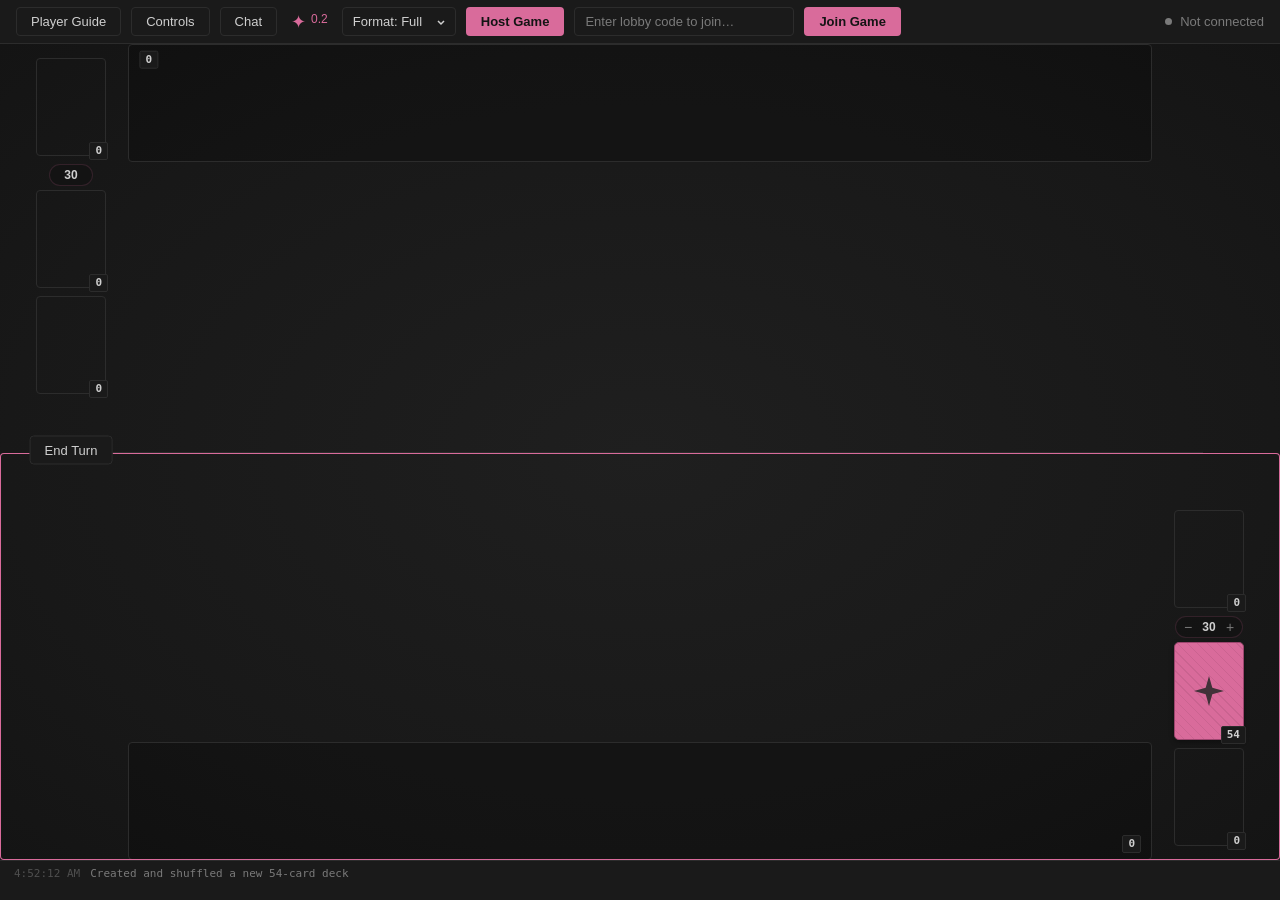
==== commit 0f4b1471: "sigil: update to latest version" ====
--- a/sigil/index.html
+++ b/sigil/index.html
@@ -116,9 +116,6 @@
                     <div class="hand opp" id="oppHand">
                         <div class="hand-pip" id="oppHandCount">0</div>
                     </div>
-                    <div class="tabled opp" id="oppTabled">
-                        <div class="hand-pip" id="oppTabledCount">0</div>
-                    </div>
                 </div>
                 <div class="board-container">
                     <canvas class="board opp-board" id="oppBoard"></canvas>
@@ -162,9 +159,6 @@
                     <canvas class="board" id="selfBoard"></canvas>
                 </div>
                 <div class="hand-row">
-                    <div class="tabled self" id="selfTabled">
-                        <div class="hand-pip" id="selfTabledCount">0</div>
-                    </div>
                     <div class="hand self" id="selfHand">
                         <div class="hand-pip" id="selfHandCount">0</div>
                     </div>
--- a/sigil/styles.css
+++ b/sigil/styles.css
@@ -331,20 +331,15 @@
    anchored to the half (see below), so this row's height doesn't shrink
    the play area. */
 .hand-row {
-    /* Two equal-width zones (each ~40% of viewport) centered as a
-       group. align-items: stretch keeps the zones matched in height
-       so they always look like a pair. */
     display: flex;
     justify-content: center;
-    align-items: stretch;
+    align-items: center;
     flex-shrink: 0;
-    gap: 8px;
 }
 .hand {
-    /* Half of the 80% paired row — same width and height as the
-       tabled zone next to it. */
-    width: 40%;
-    min-width: 0;
+    /* 80% of window, but clamped so ~120px of room is reserved on each
+       side for the zones-side column. */
+    width: min(80%, calc(100% - 240px));
     min-height: 118px;
     display: flex;
     align-items: center;
@@ -354,58 +349,6 @@
     flex-wrap: wrap;
     background: rgba(0, 0, 0, 0.22);
     position: relative; /* anchor for the hand-pip count badge */
-}
-/* Tabled zone — public, face-up-by-default playmat row next to the
-   hand. Cards here can be flipped, rotated by click, or sent to the
-   bottom of the deck via right-click. Visible to the opponent.
-   Matched in size to the hand: same 40% width and same min-height so
-   the pair reads as twins flanking the center line. */
-.tabled {
-    width: 40%;
-    /* As a flex item in .hand-row its default min-width is `auto` =
-       min-content. With flex-wrap: nowrap that's the SUM of every
-       card-wrap, which would override the 40% width and let the
-       zone stretch as cards are added (the bug you saw). With
-       wrap, min-content is one card width; the 40% holds. */
-    min-width: 0;
-    min-height: 118px;
-    display: flex;
-    align-items: center;
-    justify-content: center;
-    padding: 6px 8px;
-    border-radius: 4px;
-    flex-wrap: wrap;
-    background: rgba(0, 0, 0, 0.16);
-    /* Inset 1px outline hint so the empty zone reads as a drop target. */
-    box-shadow: inset 0 0 0 1px var(--border);
-    position: relative;
-}
-.tabled.drag-over {
-    background: rgba(255, 255, 255, 0.06);
-    box-shadow: inset 0 0 0 1px var(--accent);
-}
-/* Tabled cards use the same stacked overlap as hand cards so a long
-   row stays compact. The rank+suit corner is in the top-left of each
-   card, so the overlap covers each card's right edge while leaving
-   its identifier visible. Hovering lifts a card to reveal the full
-   face (mirrors hand-hover behaviour). */
-.tabled .card-wrap:hover:not(.dragging-ghost-src) {
-    transform: translateY(-10px);
-    z-index: 5;
-}
-.tabled .card-wrap.menu-open {
-    transform: translateY(-10px);
-    z-index: 6;
-}
-/* Rotated card-wraps need a wider slot so neighbours don't overlap
-   them; the wrap doesn't auto-resize to its rotated child's bounding
-   box. Width tracks the card's tall axis (98px) plus a little air.
-   The card itself gets its `transform: rotate(...)` inline from JS. */
-.tabled .card-wrap.rotated {
-    width: 104px;
-    display: flex;
-    align-items: center;
-    justify-content: center;
 }
 /* Revealed-hand indicator — accent-tinted border + faint inner glow so
    the owner can see at a glance that their hand is visible to the
@@ -464,15 +407,11 @@
 
 .card-wrap {
     position: relative;
+    margin-left: -22px;
     cursor: grab;
 }
-/* Overlap each card-wrap with the one to its left so a row of cards
-   stacks compactly. Using `+ .card-wrap` instead of `:first-child`
-   means the rule only fires between consecutive card-wraps — so it
-   skips the leftmost one even when there's a preceding non-card
-   sibling like .hand-pip, which is what's actually first in the DOM. */
-.card-wrap + .card-wrap {
-    margin-left: -22px;
+.card-wrap:first-child {
+    margin-left: 0;
 }
 .hand:not(.opp) .card-wrap:hover:not(.dragging-ghost-src) {
     transform: translateY(-10px);
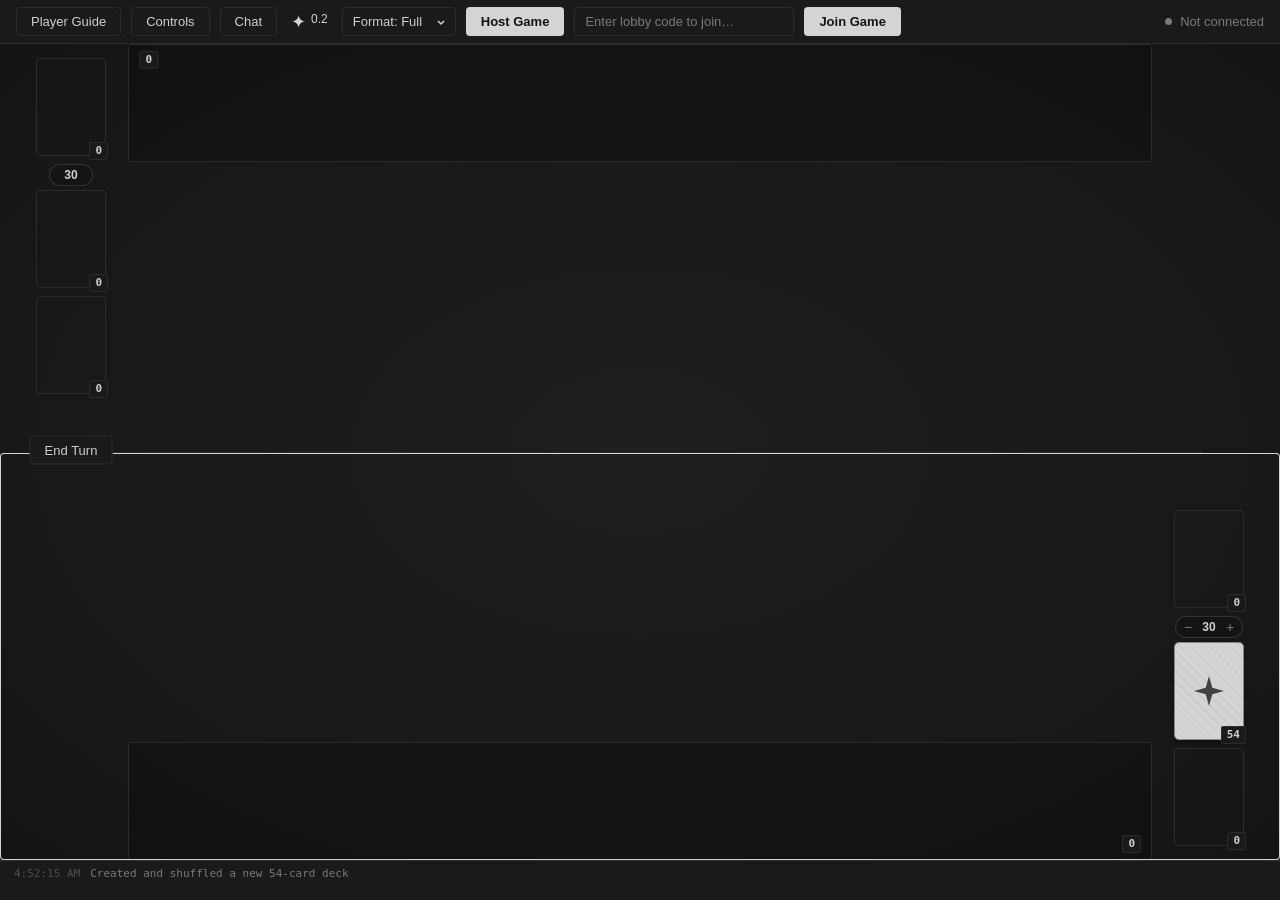
==== commit f5e17397: "sigil: update to latest version" ====
--- a/sigil/index.html
+++ b/sigil/index.html
@@ -26,7 +26,7 @@
                         <dl>
                             <dt><kbd>Drag</kbd></dt>
                             <dd>Move a card</dd>
-                            <dt><kbd>T</kbd> + Drag</dt>
+                            <dt><kbd>R</kbd> + Drag</dt>
                             <dd>Rotate</dd>
                             <dt><kbd>P</kbd> + Click</dt>
                             <dd>Ping a card (visible to opponent)</dd>
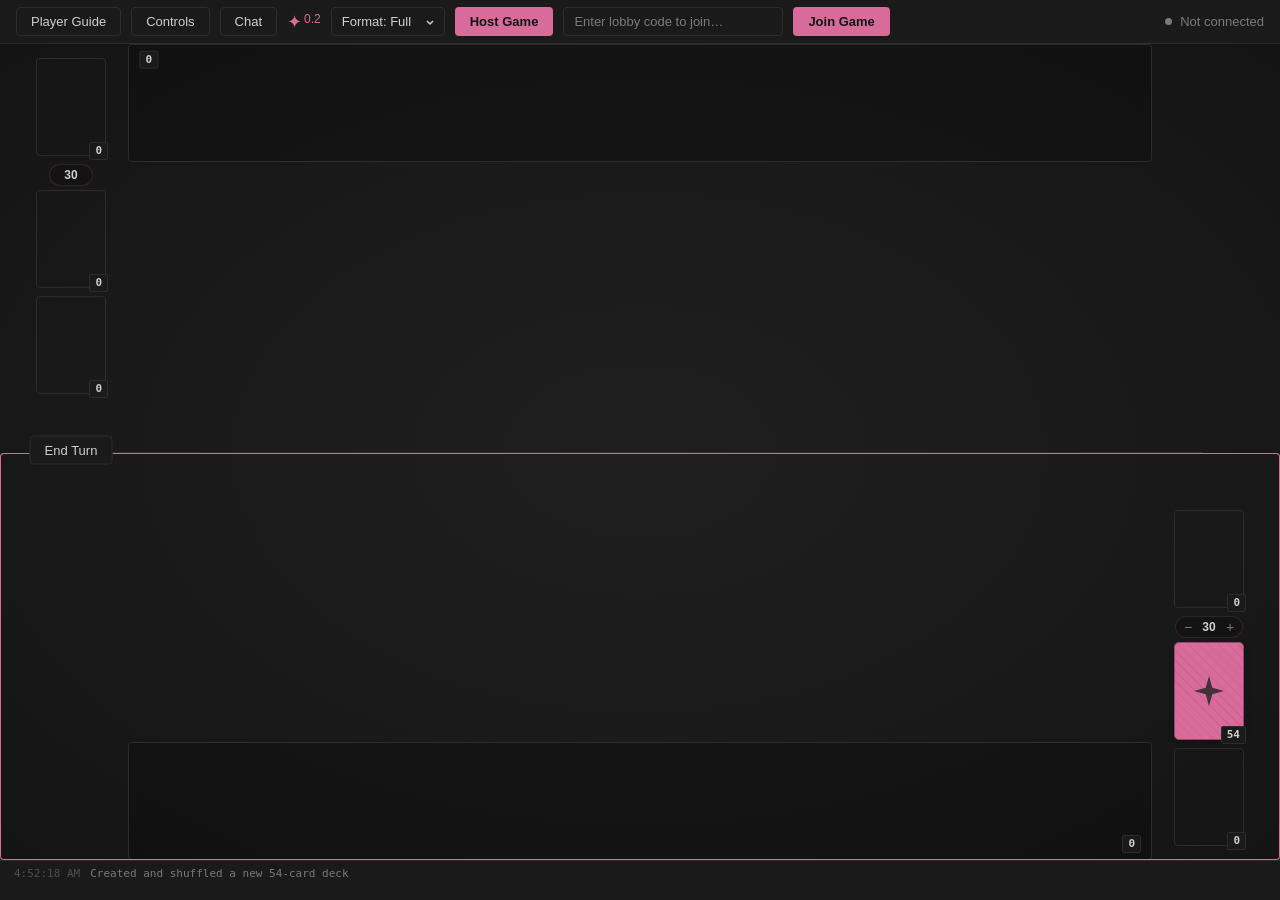
==== commit f46e3641: "sigil: latest update" ====
--- a/sigil/index.html
+++ b/sigil/index.html
@@ -91,9 +91,52 @@
                     />
                 </div>
             </div>
-            <span class="header-sep" aria-hidden="true"
-                >✦ <span class="header-version">0.2</span></span
-            >
+            <div class="changelog-menu collapsed" id="changelogMenu">
+                <span class="header-sep" aria-hidden="true">✦</span>
+                <button
+                    class="header-version changelog-toggle"
+                    id="changelogToggle"
+                    type="button"
+                    title="Open changelog"
+                >
+                    0.2
+                </button>
+                <div class="changelog-panel">
+                    <section class="changelog-section">
+                        <h3>2025/05/26</h3>
+                        <ul>
+                            <li>
+                                Swapped card rotation key from <kbd>T</kbd> to
+                                <kbd>R</kbd>
+                            </li>
+                            <li>Added player turn indicator</li>
+                            <li>
+                                Added in-game chat with commands (use
+                                <code>/help</code>)
+                            </li>
+                            <li>Added dedicated Sigil zone</li>
+                        </ul>
+                    </section>
+                    <section class="changelog-section">
+                        <h3>0.2 - 2025/05/26</h3>
+                        <ul>
+                            <li>
+                                N of ♥ - Added option "Play for 0 Mana: Unwound
+                                a unit"
+                            </li>
+                            <li>
+                                N of ♦ - Added option "Play as an N Will unit
+                                (it dies after combat but goes to the bottom of
+                                your deck)"
+                            </li>
+                        </ul>
+                    </section>
+                    <section class="changelog-section">
+                        <h3>0.1 - 2025/05/25</h3>
+                        <span>Initital release</span>
+                    </section>
+                </div>
+            </div>
 
             <select id="formatSelect" class="format-select">
                 <option value="full">Format: Full</option>
--- a/sigil/styles.css
+++ b/sigil/styles.css
@@ -72,6 +72,26 @@
     line-height: 1;
     vertical-align: top;
 }
+/* The version label is also a button that opens the changelog
+   dropdown. Strip the default button chrome so it still reads as a
+   plain accent-colored label inline with the sigil. */
+button.changelog-toggle {
+    background: transparent;
+    border: 0;
+    padding: 0;
+    font-size: 12px;
+    font-weight: 500;
+    color: var(--accent);
+    cursor: pointer;
+    line-height: 1;
+}
+button.changelog-toggle:hover {
+    background: transparent;
+    color: var(--accent2);
+}
+button.changelog-toggle:active {
+    transform: none;
+}
 button {
     background: var(--accent);
     color: var(--accent-text, #f5f5f5);
@@ -1340,3 +1360,70 @@
     font-size: 11px;
     color: var(--text);
 }
+
+/* Changelog dropdown — same toggle + click-outside-close behaviour as
+   the chat and controls panels. Wraps the sigil ✦ + version label so
+   the two read as one unit, with the version aligned to the top of
+   the larger sigil glyph. The dropdown panel is anchored under it. */
+.changelog-menu {
+    position: relative;
+    display: inline-flex;
+    align-items: flex-start;
+    gap: 2px;
+}
+/* Override the standalone .header-sep margin when it's wrapped inside
+   the changelog-menu — the parent's flex gap handles spacing. */
+.changelog-menu > .header-sep {
+    margin: 0;
+}
+.changelog-panel {
+    position: absolute;
+    top: calc(100% + 8px);
+    left: 0;
+    width: 340px;
+    max-height: 460px;
+    background: var(--panel);
+    border: 1px solid var(--border);
+    border-radius: 4px;
+    box-shadow: 0 6px 20px rgba(0, 0, 0, 0.4);
+    z-index: 60;
+    overflow-y: auto;
+    padding: 10px 12px 12px;
+}
+.changelog-menu.collapsed .changelog-panel {
+    display: none;
+}
+.changelog-section + .changelog-section {
+    margin-top: 14px;
+}
+.changelog-section h3 {
+    margin: 0 0 6px;
+    font-size: 12px;
+    color: var(--accent);
+    font-weight: 600;
+    font-family: ui-monospace, Menlo, monospace;
+}
+.changelog-section ul {
+    margin: 0;
+    padding-left: 18px;
+    font-size: 12px;
+    line-height: 1.45;
+    color: var(--text);
+}
+.changelog-section li {
+    margin: 2px 0;
+}
+.changelog-section li::marker {
+    color: var(--muted);
+}
+.changelog-section kbd,
+.changelog-section code {
+    display: inline-block;
+    padding: 1px 5px;
+    border: 1px solid var(--border);
+    border-radius: 3px;
+    background: rgba(255, 255, 255, 0.04);
+    font-family: ui-monospace, Menlo, monospace;
+    font-size: 11px;
+    color: var(--text);
+}
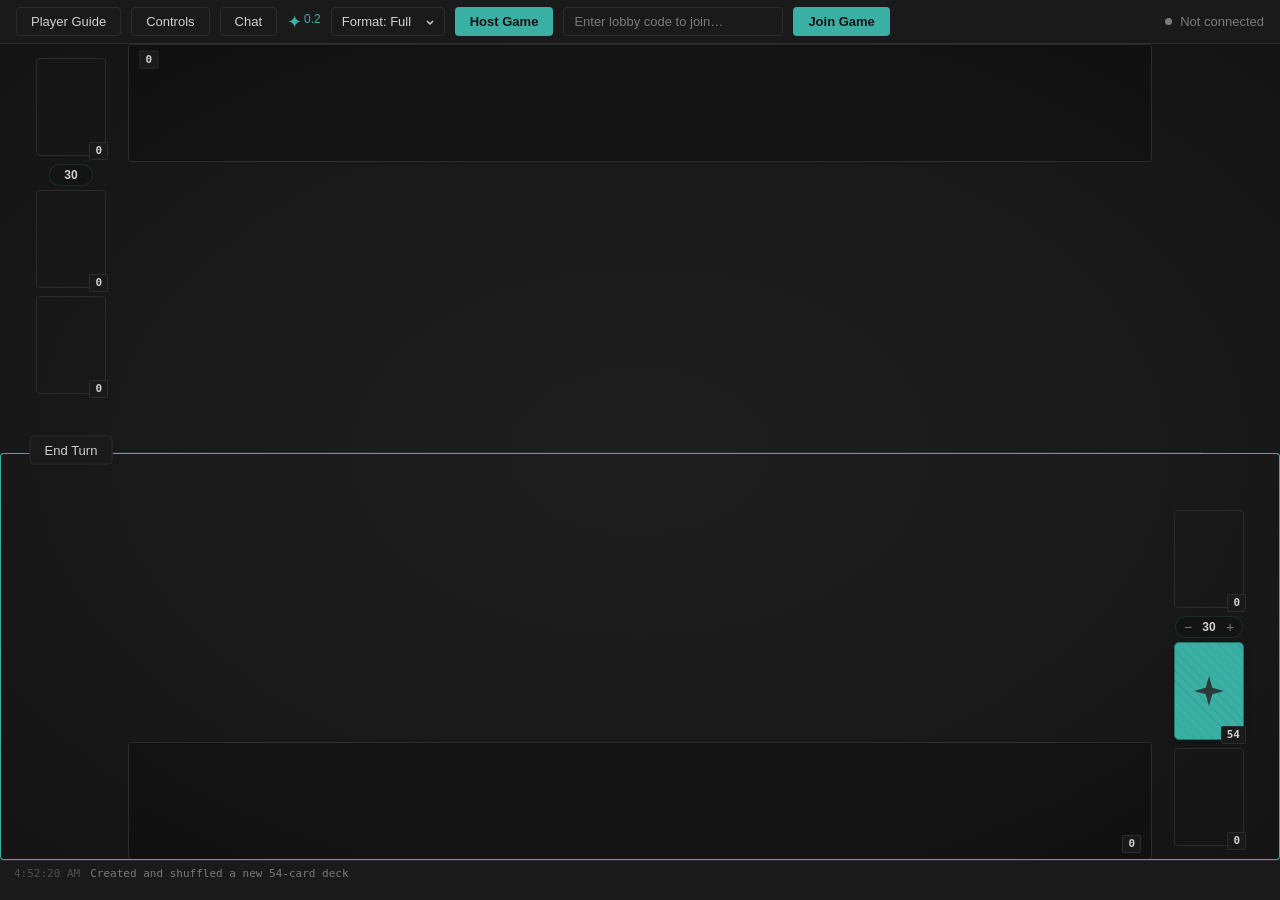
==== commit 682c58b7: "sigil: update to latest" ====
--- a/sigil/index.html
+++ b/sigil/index.html
@@ -86,7 +86,7 @@
                         id="chatInput"
                         class="chat-input"
                         placeholder="Type and press Enter…"
-                        maxlength="500"
+                        maxlength="250"
                         autocomplete="off"
                     />
                 </div>
@@ -115,6 +115,10 @@
                                 <code>/help</code>)
                             </li>
                             <li>Added dedicated Sigil zone</li>
+                            <li>
+                                Added snapshots that can restore board state.
+                                Useful for server crashes/disconnect.
+                            </li>
                         </ul>
                     </section>
                     <section class="changelog-section">
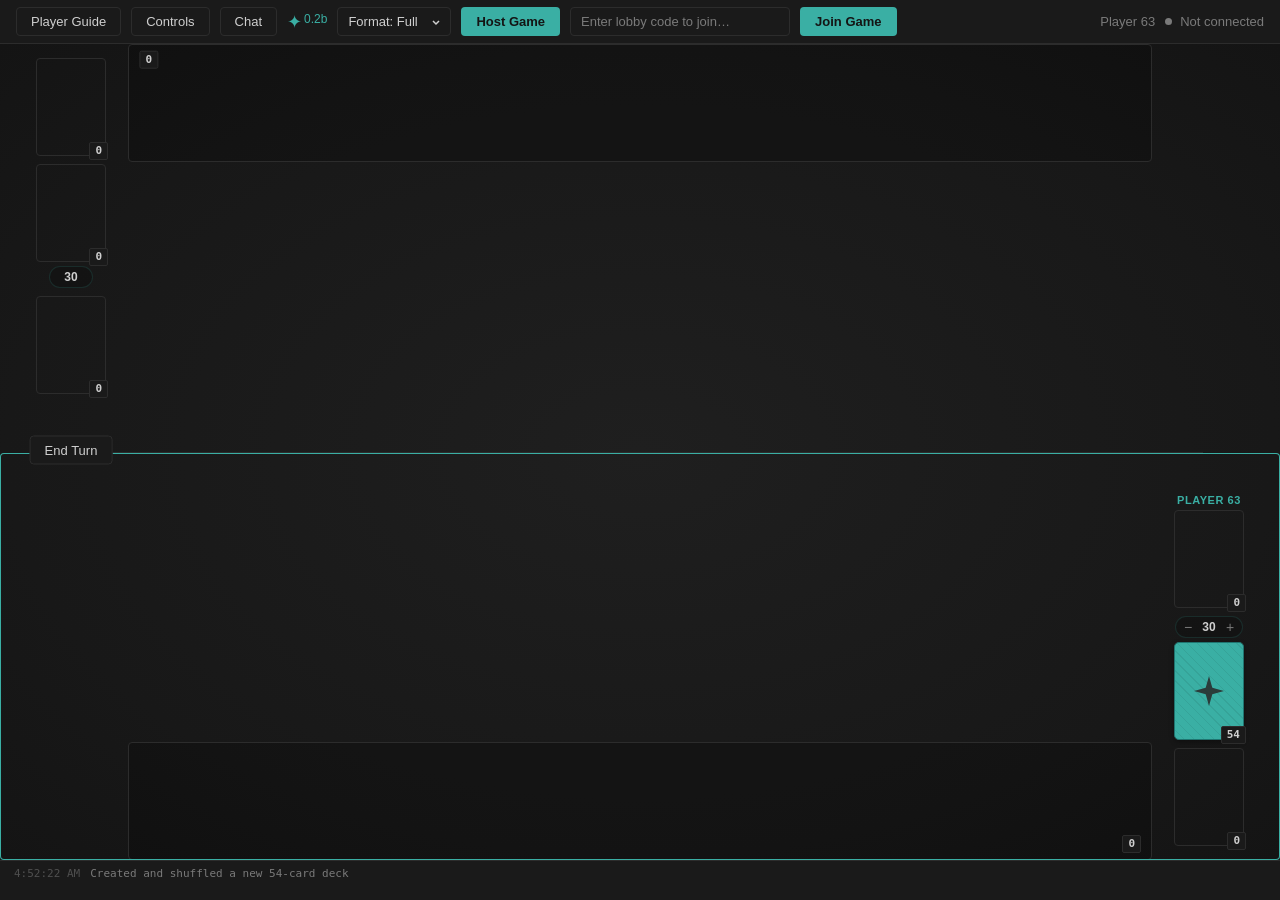
==== commit 82217610: "sigil: update to 0.2b" ====
--- a/sigil/index.html
+++ b/sigil/index.html
@@ -99,11 +99,28 @@
                     type="button"
                     title="Open changelog"
                 >
-                    0.2
+                    0.2b
                 </button>
                 <div class="changelog-panel">
                     <section class="changelog-section">
-                        <h3>2025/05/26</h3>
+                        <h3>b - 2025/05/29</h3>
+                        <ul>
+                            <li>
+                                Player names. Can be set with:
+                                <code>/name &lt;name&gt;</code>.
+                            </li>
+                            <li>
+                                Spectator mode (disabled by default). The host
+                                runs <code>/specators on</code> to enable
+                                spectator joins after the lobby is full.
+                                <br />
+                                Can be disabled with
+                                <code>/specators off</code>.
+                            </li>
+                        </ul>
+                    </section>
+                    <section class="changelog-section">
+                        <h3>a - 2025/05/26</h3>
                         <ul>
                             <li>
                                 Swapped card rotation key from <kbd>T</kbd> to
@@ -153,6 +170,12 @@
                 placeholder="Enter lobby code to join…"
             />
             <button id="btnJoin">Join Game</button>
+            <span class="header-tag player-tag" id="playerTag" hidden></span>
+            <span
+                class="header-tag spectator-tag"
+                id="spectatorTag"
+                hidden
+            ></span>
             <span class="status" id="status">Not connected</span>
         </header>
 
@@ -170,6 +193,7 @@
                 <div class="zones-side">
                     <div class="side-label">Opponent</div>
                     <div class="zone">
+                        <div class="counter-name" id="oppNameLabel"></div>
                         <div class="pile" id="oppSetPile">
                             <div class="stacked"></div>
                             <div class="card-host"></div>
@@ -213,6 +237,7 @@
                 <div class="zones-side">
                     <div class="side-label you">You</div>
                     <div class="zone">
+                        <div class="counter-name" id="selfNameLabel"></div>
                         <div class="pile" id="selfSetPile">
                             <div class="stacked"></div>
                             <div class="card-host"></div>
--- a/sigil/styles.css
+++ b/sigil/styles.css
@@ -178,6 +178,30 @@
     color: var(--text);
 }
 
+/* Right-side header chrome: player name + spectator count + status.
+   The first visible tag carries `margin-left: auto` so the whole
+   cluster floats right; the rest sit next to it with a small gap. */
+.header-tag {
+    color: var(--muted);
+    font-size: 13px;
+    display: inline-flex;
+    align-items: center;
+    gap: 6px;
+    line-height: 1;
+}
+.header-tag[hidden] {
+    display: none;
+}
+.player-tag {
+    margin-left: auto;
+}
+.player-tag:not([hidden]) ~ .status,
+.player-tag:not([hidden]) ~ .spectator-tag {
+    margin-left: 0;
+}
+.spectator-tag .pill-icon {
+    font-size: 11px;
+}
 .status {
     margin-left: auto;
     color: var(--muted);
@@ -275,6 +299,12 @@
     background: transparent;
     border-color: var(--border);
 }
+/* Spectator mode — hide the End Turn floating button. The hand zone
+   still shows the host's count via face-down card backs (rendered by
+   renderSelf), so we don't dim it. */
+body.spectator .end-turn-fab {
+    display: none;
+}
 .midline {
     height: 1px;
     background: var(--border);
@@ -336,6 +366,13 @@
 .half.opp .zones-side {
     right: calc(50% + min(40%, calc(50% - 120px)) + 8px);
     top: 8px;
+    /* Mirror the opp column vertically so the running order reads as
+       if it were the bottom-half layout flipped 180° across the
+       midline — discard first, then deck, then sigil, name below it. */
+    flex-direction: column-reverse;
+}
+.half.opp .zones-side > .zone {
+    flex-direction: column-reverse;
 }
 
 .dragging-ghost-src {
@@ -451,6 +488,30 @@
     flex-direction: column;
     align-items: center;
     gap: 4px;
+}
+
+/* Player name label sitting between the deck counter and the deck
+   pile. Empty/hidden when the player hasn't set a name. Color picks
+   up the side's accent so each player's name reads in their own
+   palette (matches the chat-sender styling). */
+.counter-name {
+    font-size: 11px;
+    font-weight: 600;
+    text-transform: uppercase;
+    letter-spacing: 0.05em;
+    line-height: 1;
+    text-align: center;
+    color: var(--accent);
+    max-width: 96px;
+    overflow: hidden;
+    text-overflow: ellipsis;
+    white-space: nowrap;
+}
+.counter-name:empty {
+    display: none;
+}
+.half.opp .counter-name {
+    color: var(--opp-accent, var(--muted));
 }
 
 /* Number counter (above the deck and on cards). Single rounded chip
@@ -1243,7 +1304,10 @@
     margin-bottom: 2px;
 }
 .chat-message.self .chat-sender {
-    color: var(--accent);
+    /* Use our REAL palette (`--self-chat-accent`) rather than
+       `--accent`, which a spectator overrides with the host's colour
+       for the bottom half. Falls back to `--accent` for older paths. */
+    color: var(--self-chat-accent, var(--accent));
 }
 .chat-message.opp .chat-sender {
     color: var(--opp-accent, var(--muted));
